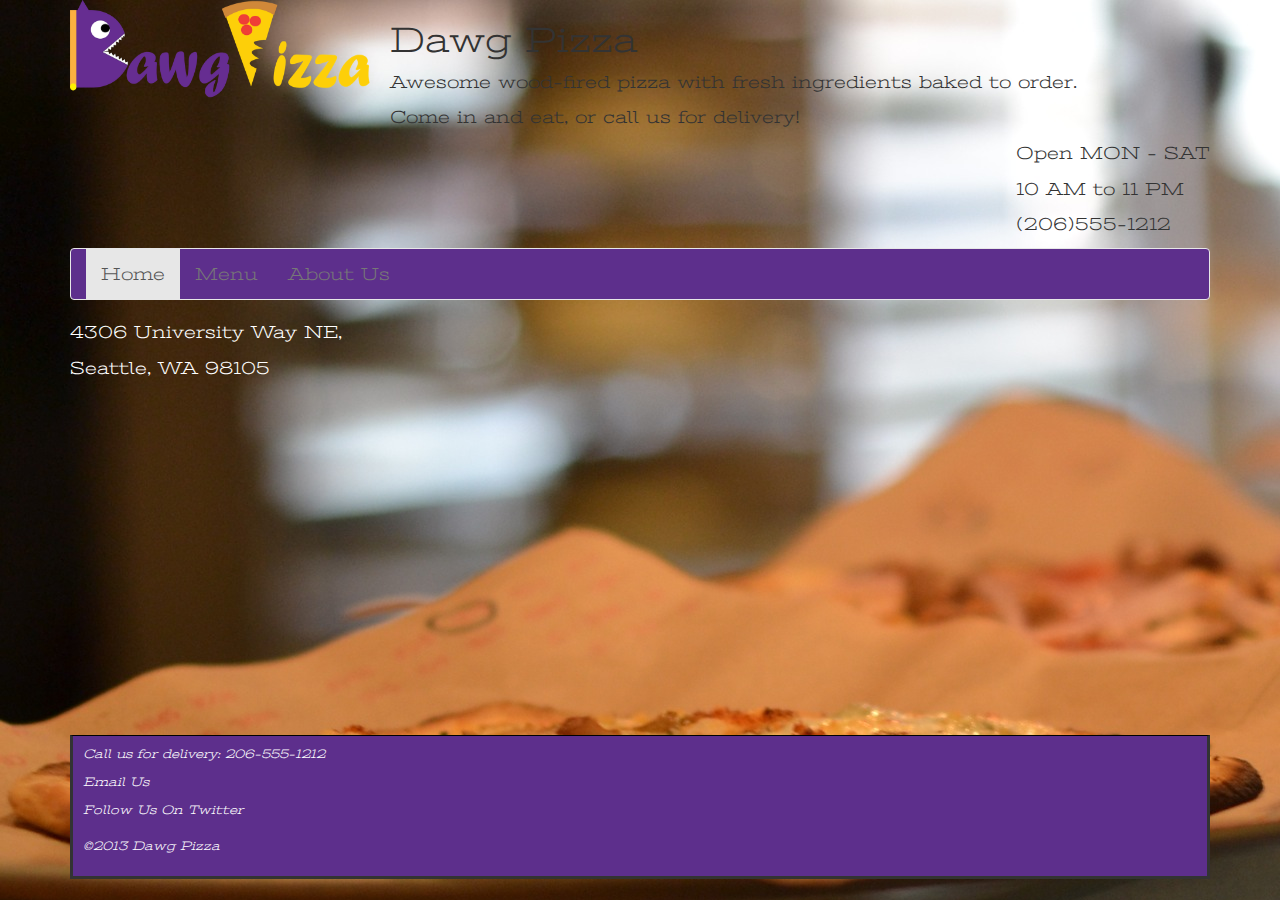
==== index.html @ 91beeb72 "used bootstrap" ====
<!doctype html>
<html>
	<head>
		<meta charset="UTF-8">
		<meta name="description" content="Dawg Pizza">
		<meta name="author" content="ttulga">
		<meta name="viewport" content="width=device-width, intial-scale=1.0">
		<title>Dawg Pizza</title>
		<link rel="shortcut icon" href="img/logo.png">
	
		<!-- hot link to Bootstrap stylesheet -->
   		 <link rel="stylesheet" href="https://netdna.bootstrapcdn.com/bootstrap/3.0.0/css/bootstrap.min.css">
	
		<link rel="stylesheet" href="css/styles.css">
	</head>
	<body>
		<div class="container">
			<header>
				<a href="index.html"><img class="logo" src="img/logo.png" alt="logo"></a>

				<div class="description">
					<h1>Dawg Pizza</h1>
					<p>Awesome wood-fired pizza with fresh ingredients baked to order.</p> 
					<p>Come in and eat, or call us for delivery!</p>
				</div>	

				<div class="hours">
					<p>Open MON - SAT</p> 
					<p>10 AM to 11 PM</p> 
					<p>(206)555-1212</p>
				</div>
			</header>

			<nav class="navbar navbar-default" role="navigation">
                <div class="navbar-header">
                    <button type="button" class="navbar-toggle" data-toggle="collapse" data-target=".dawgpizza-navbar-menu">
                        <span class="sr-only">Toggle Navigation</span>
                        <span class="icon-bar"></span>
                        <span class="icon-bar"></span>
                        <span class="icon-bar"></span>
                    </button>
                </div>

                <div class="collapse navbar-collapse dawgpizza-navbar-menu">
                    <ul class="nav navbar-nav">
                        <li class="active"><a href="index.html">Home</a></li>
                        <li><a href="menu.html">Menu</a></li>
                        <li><a href="about.html">About Us</a></li>                   
                    </ul>
                </div>
            </nav>

			<iframe width="420" height="315" src="//www.youtube.com/embed/HWL__9yDu8I" frameborder="0" allowfullscreen></iframe>

			<address> 
				<p>4306 University Way NE,</p> 
				<p> Seattle, WA 98105</p>
			</address>

			<div class="footer">
				<p>Call us for delivery: 206-555-1212</p>
				<p><a class="hyperlink" href="mailto:dawgpizzaseattle@gmail.com">Email Us</a></p>
				<p><a class="hyperlink" href="twitter.com/DawgPizzaSea">Follow Us On Twitter</a><br><br>&copy;2013 Dawg Pizza</p>
			</div>
		</div>

		<!-- hot links to Bootstrap JavaScript and jQuery (required by Bootstrap) -->
        <script src="https://ajax.googleapis.com/ajax/libs/jquery/1.10.2/jquery.min.js"></script>
        <script src="https://netdna.bootstrapcdn.com/bootstrap/3.0.0/js/bootstrap.min.js"></script>
	</body>
</html>
---- css/styles.css ----
@import url(http://fonts.googleapis.com/css?family=Stint+Ultra+Expanded);

body {
	background-image: url(../img/pizza1.jpg);
	background-repeat: repeat;
	font-family: 'Stint Ultra Expanded', sans-serif;
	font-size: 18px;
}

.container {
}

.navbar {
	background-color: #5D2F8C;
	clear: both;
}

.active {
	background-color: #F0C008;
}

header img {
	float: left;
	width: 300px;
	height: 100px;

}

.hours {
	float: right;
	clear: both;
}

.description {
	float: left;
	margin: 0 auto;
	
	margin-left: 20px;
}

.order {
	width: 30%;
	float: right;
	margin-left: 10px;
	margin-bottom: 10px;
}

address p {
	color: #FFF;
}

iframe {
	float: right;
	margin-bottom: 100px;
}

.footer {
	clear: both;
	border-style:solid;
	border-top:thin double #000;
	font-style: italic;
	font-size: 70%;
	padding: 10px;
	background-color: #5D2F8C;
}

.footer p {
	color: #FFF;
}

.hyperlink {
	text-decoration: none;
	color: #FFF;
}
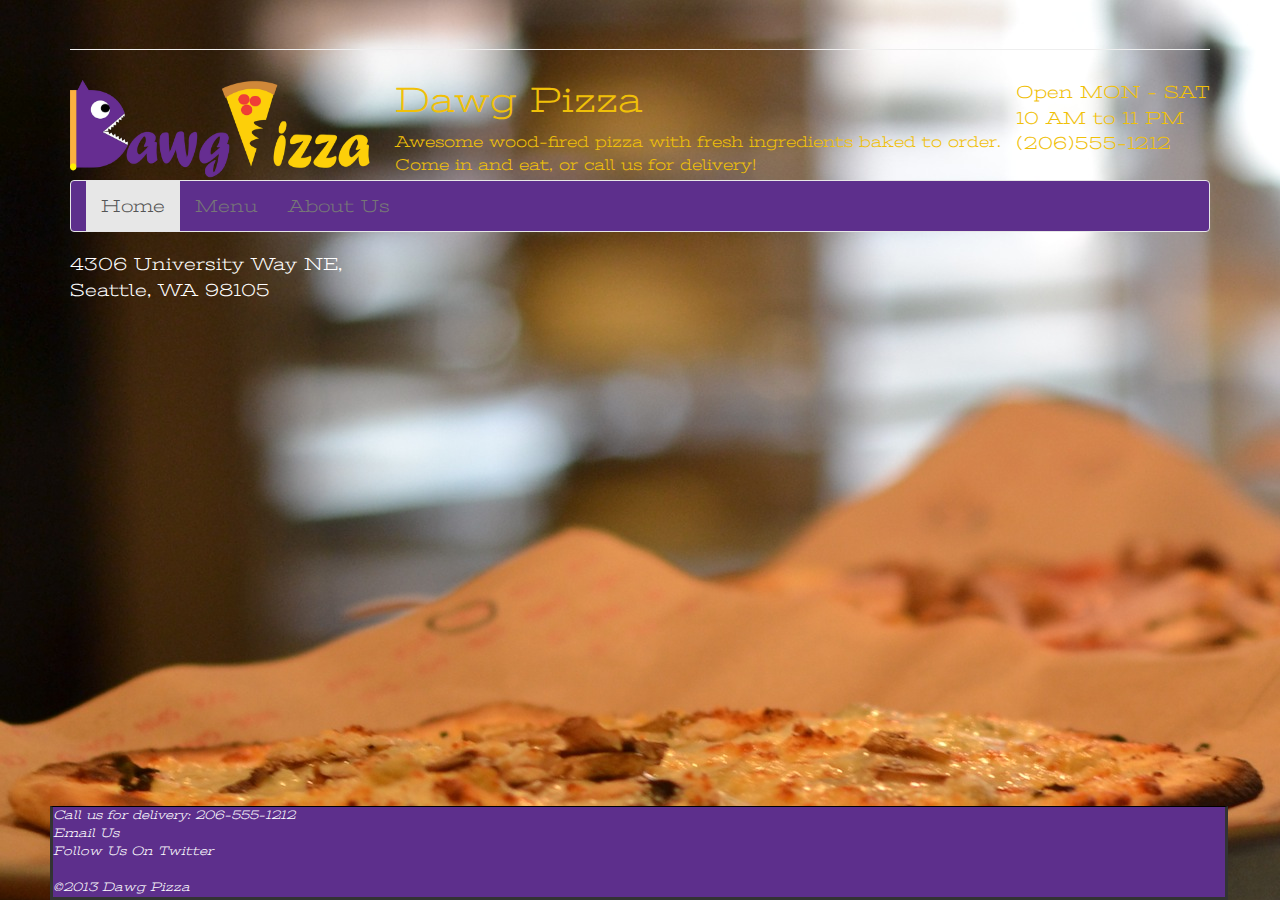
==== commit e5fdc552: "done with content" ====
--- a/index.html
+++ b/index.html
@@ -15,21 +15,21 @@
 	</head>
 	<body>
 		<div class="container">
-			<header>
+			<div class="page-header">	
 				<a href="index.html"><img class="logo" src="img/logo.png" alt="logo"></a>
-
+			
 				<div class="description">
 					<h1>Dawg Pizza</h1>
 					<p>Awesome wood-fired pizza with fresh ingredients baked to order.</p> 
 					<p>Come in and eat, or call us for delivery!</p>
-				</div>	
-
+				</div>
+				
 				<div class="hours">
 					<p>Open MON - SAT</p> 
 					<p>10 AM to 11 PM</p> 
 					<p>(206)555-1212</p>
-				</div>
-			</header>
+				</div>	
+			</div>
 
 			<nav class="navbar navbar-default" role="navigation">
                 <div class="navbar-header">
--- a/css/styles.css
+++ b/css/styles.css
@@ -15,27 +15,31 @@
 	clear: both;
 }
 
-.active {
+/* .navbar li .active {
 	background-color: #F0C008;
-}
+} */
 
-header img {
+.page-header img {
 	float: left;
 	width: 300px;
 	height: 100px;
+	margin-top: 40px;
+}
 
+.page-header {
+	color: #F0C008;
 }
 
 .hours {
 	float: right;
-	clear: both;
+	margin-top: 40px;
 }
 
 .description {
 	float: left;
-	margin: 0 auto;
-	
-	margin-left: 20px;
+	margin-top: 20px;
+	margin-left: 25px;
+	font-size: 90%;
 }
 
 .order {
@@ -45,13 +49,25 @@
 	margin-bottom: 10px;
 }
 
-address p {
+address p,
+.row,
+section,
+.footer p,
+.hyperlink:hover {
 	color: #FFF;
 }
 
-iframe {
+.container iframe {
 	float: right;
 	margin-bottom: 100px;
+}
+
+p {
+	margin: 0px;
+}
+
+.col-md-8 {
+	margin-bottom: 50px;
 }
 
 .footer {
@@ -60,15 +76,15 @@
 	border-top:thin double #000;
 	font-style: italic;
 	font-size: 70%;
-	padding: 10px;
 	background-color: #5D2F8C;
-}
-
-.footer p {
-	color: #FFF;
+	position: fixed;
+	bottom: 0px;
+	left: 50px;
+	width: 92%;
 }
 
 .hyperlink {
 	text-decoration: none;
 	color: #FFF;
-}+}
+
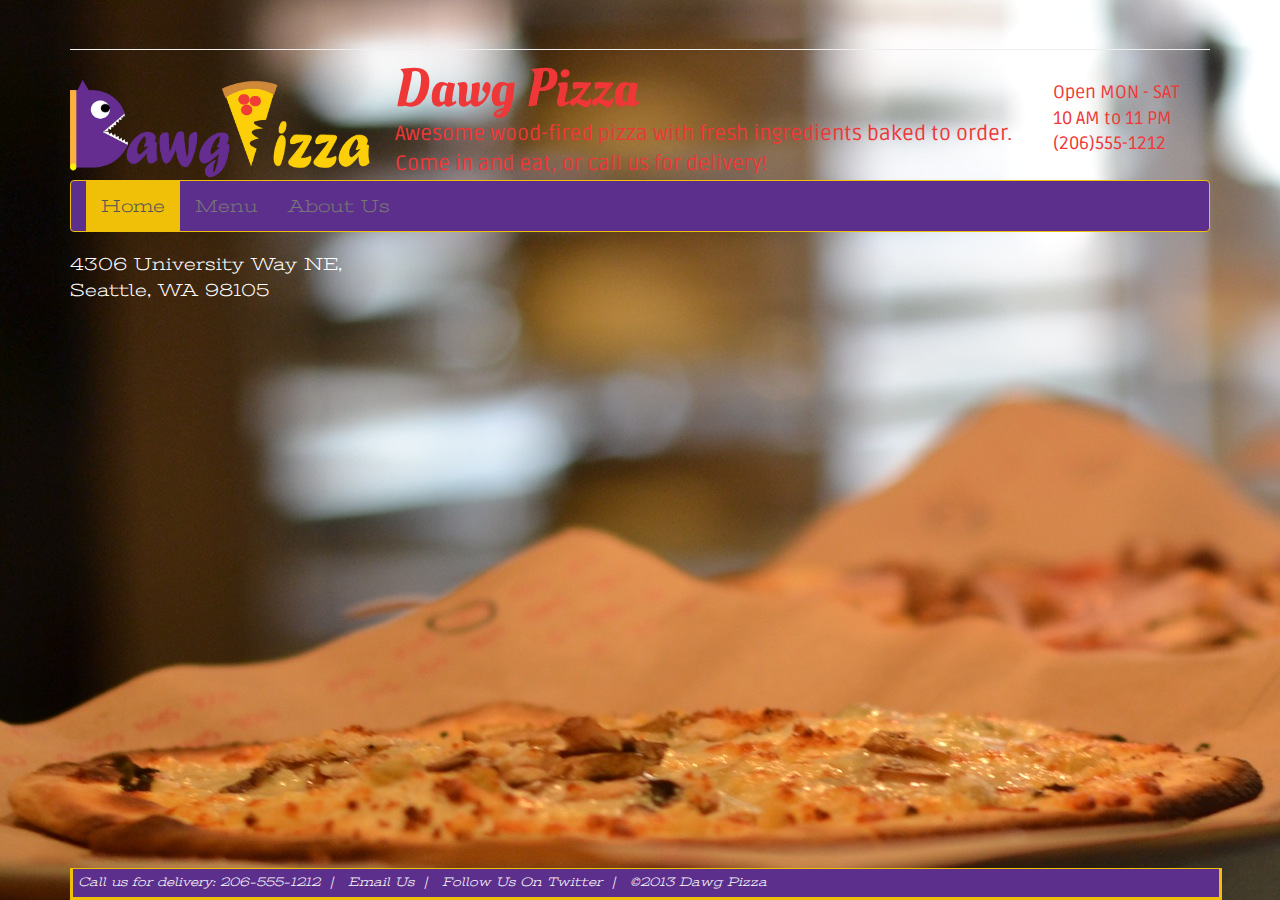
==== commit 5789496d: "done" ====
--- a/index.html
+++ b/index.html
@@ -19,7 +19,7 @@
 				<a href="index.html"><img class="logo" src="img/logo.png" alt="logo"></a>
 			
 				<div class="description">
-					<h1>Dawg Pizza</h1>
+					<h1 tabindex="5">Dawg Pizza</h1>
 					<p>Awesome wood-fired pizza with fresh ingredients baked to order.</p> 
 					<p>Come in and eat, or call us for delivery!</p>
 				</div>
@@ -50,17 +50,20 @@
                 </div>
             </nav>
 
-			<iframe width="420" height="315" src="//www.youtube.com/embed/HWL__9yDu8I" frameborder="0" allowfullscreen></iframe>
+			<iframe width="420" height="315" src="//www.youtube.com/embed/HWL__9yDu8I" allowfullscreen></iframe>
 
 			<address> 
 				<p>4306 University Way NE,</p> 
 				<p> Seattle, WA 98105</p>
 			</address>
 
-			<div class="footer">
-				<p>Call us for delivery: 206-555-1212</p>
-				<p><a class="hyperlink" href="mailto:dawgpizzaseattle@gmail.com">Email Us</a></p>
-				<p><a class="hyperlink" href="twitter.com/DawgPizzaSea">Follow Us On Twitter</a><br><br>&copy;2013 Dawg Pizza</p>
+			<div class="wrapper">
+				<div class="footer">
+					<p>Call us for delivery: 206-555-1212&nbsp;  |   </p>
+					<p><a class="hyperlink" href="mailto:dawgpizzaseattle@gmail.com">Email Us&nbsp;  |   </a></p>
+					<p><a class="hyperlink" href="twitter.com/DawgPizzaSea">Follow Us On Twitter&nbsp;   |   </a></p>
+					<p>&copy;2013 Dawg Pizza</p>
+				</div>
 			</div>
 		</div>
 
--- a/css/styles.css
+++ b/css/styles.css
@@ -1,8 +1,10 @@
 @import url(http://fonts.googleapis.com/css?family=Stint+Ultra+Expanded);
+@import url(http://fonts.googleapis.com/css?family=Oleo+Script:400,700);
+@import url(http://fonts.googleapis.com/css?family=Ruda:400,900);
 
 body {
 	background-image: url(../img/pizza1.jpg);
-	background-repeat: repeat;
+	background-attachment: fixed;
 	font-family: 'Stint Ultra Expanded', sans-serif;
 	font-size: 18px;
 }
@@ -15,9 +17,13 @@
 	clear: both;
 }
 
-/* .navbar li .active {
-	background-color: #F0C008;
-} */
+.active a {
+	background-color: #F0C008 !important;
+} 
+
+.navbar {
+	border-color: #F0C008 !important;
+}
 
 .page-header img {
 	float: left;
@@ -27,19 +33,31 @@
 }
 
 .page-header {
-	color: #F0C008;
+	font-family: 'Ruda', sans-serif;
+	color: #EF3737;
 }
 
 .hours {
 	float: right;
 	margin-top: 40px;
+	margin-right: 30px;
 }
 
 .description {
 	float: left;
 	margin-top: 20px;
 	margin-left: 25px;
-	font-size: 90%;
+}
+
+.description h1 {
+	font-family: 'Oleo Script', sans-serif;
+	font-size: 300%;
+	margin-bottom: 0px;
+	margin-top: 0px;
+}
+
+.description p {
+	font-size: 115%;
 }
 
 .order {
@@ -60,6 +78,7 @@
 .container iframe {
 	float: right;
 	margin-bottom: 100px;
+	border: 0px;
 }
 
 p {
@@ -70,17 +89,29 @@
 	margin-bottom: 50px;
 }
 
+.wrapper {
+	width: 90%;
+	max-width: 1170px;
+	margin-left: auto;
+	margin-right: auto;
+	position: fixed;
+	bottom: 0px;
+}
 .footer {
 	clear: both;
 	border-style:solid;
-	border-top:thin double #000;
+	border-top:thin double;
+	border-color: #F0C008;
 	font-style: italic;
 	font-size: 70%;
 	background-color: #5D2F8C;
-	position: fixed;
-	bottom: 0px;
-	left: 50px;
-	width: 92%;
+	position: relative;
+	width: 100%;
+}
+
+.footer p {
+	display: inline-block;
+	padding: 5px;
 }
 
 .hyperlink {
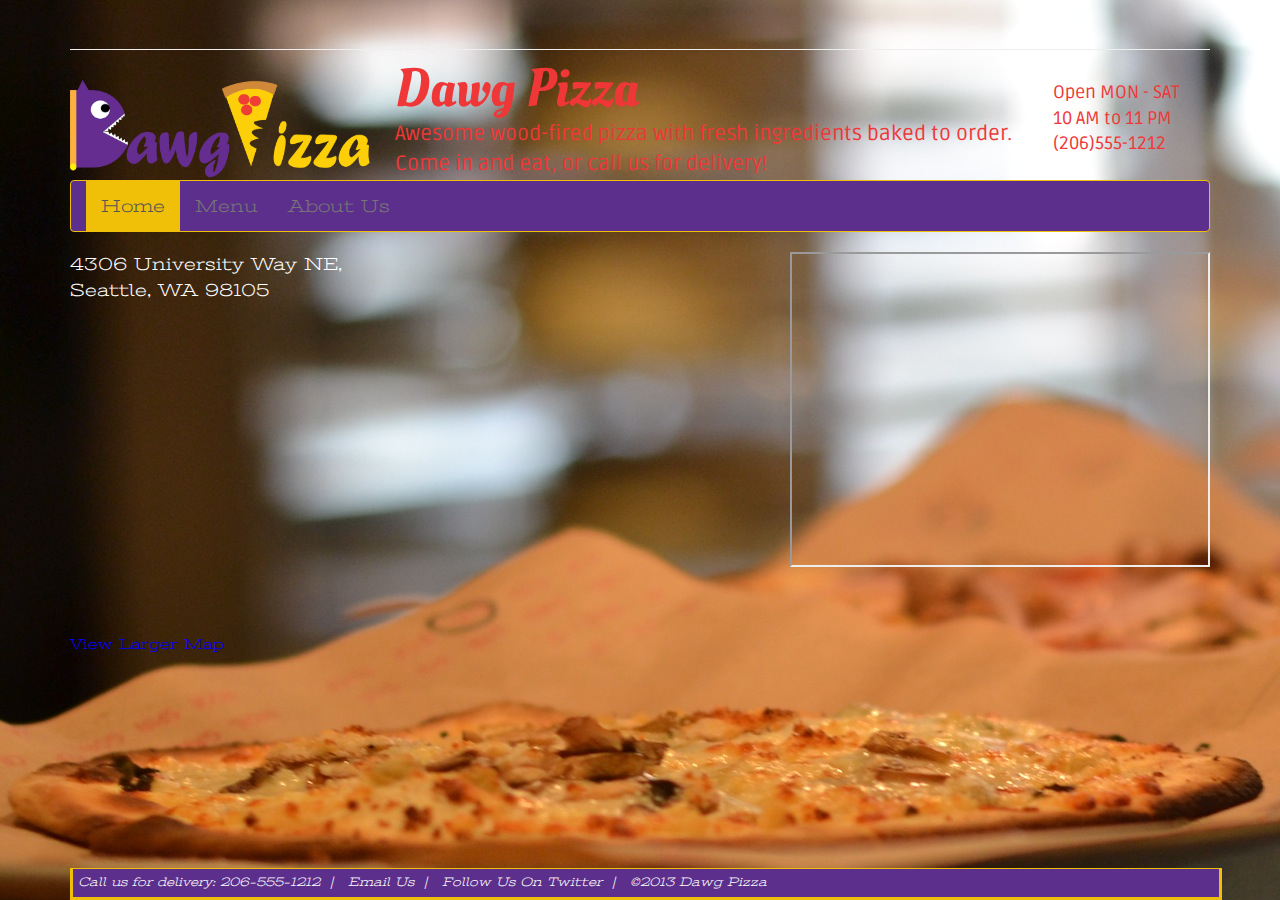
==== commit 4b5dc3eb: "maps" ====
--- a/index.html
+++ b/index.html
@@ -50,12 +50,18 @@
                 </div>
             </nav>
 
-			<iframe width="420" height="315" src="//www.youtube.com/embed/HWL__9yDu8I" allowfullscreen></iframe>
+            <div class="video">
+				<iframe width="420" height="315" src="//www.youtube.com/embed/HWL__9yDu8I" allowfullscreen></iframe>
+			</div>
 
 			<address> 
 				<p>4306 University Way NE,</p> 
 				<p> Seattle, WA 98105</p>
 			</address>
+
+			<div class="map">
+				<iframe width="300" height="300" frameborder="0" scrolling="no" marginheight="0" marginwidth="0" src="https://maps.google.com/maps?f=q&amp;source=s_q&amp;hl=en&amp;geocode=&amp;q=4306+University+Way+NE,+Seattle,+WA+98105&amp;aq=&amp;sll=47.670993,-122.344752&amp;sspn=0.579358,0.621414&amp;ie=UTF8&amp;hq=&amp;hnear=4306+University+Way+NE,+Seattle,+Washington+98105&amp;t=m&amp;ll=47.660011,-122.312851&amp;spn=0.017343,0.025749&amp;z=14&amp;iwloc=A&amp;output=embed"></iframe><br /><small><a href="https://maps.google.com/maps?f=q&amp;source=embed&amp;hl=en&amp;geocode=&amp;q=4306+University+Way+NE,+Seattle,+WA+98105&amp;aq=&amp;sll=47.670993,-122.344752&amp;sspn=0.579358,0.621414&amp;ie=UTF8&amp;hq=&amp;hnear=4306+University+Way+NE,+Seattle,+Washington+98105&amp;t=m&amp;ll=47.660011,-122.312851&amp;spn=0.017343,0.025749&amp;z=14&amp;iwloc=A" style="color:#0000FF;text-align:left">View Larger Map</a></small>
+			</div>
 
 			<div class="wrapper">
 				<div class="footer">
--- a/css/styles.css
+++ b/css/styles.css
@@ -32,6 +32,9 @@
 	margin-top: 40px;
 }
 
+:focus {
+	color: blue;
+}
 .page-header {
 	font-family: 'Ruda', sans-serif;
 	color: #EF3737;
@@ -75,14 +78,23 @@
 	color: #FFF;
 }
 
-.container iframe {
+.video {
 	float: right;
-	margin-bottom: 100px;
 	border: 0px;
 }
 
+
+
 p {
 	margin: 0px;
+}
+
+dt {
+	font-size: 150%;
+}
+
+dd {
+	font-size: 120%;
 }
 
 .col-md-8 {
@@ -114,6 +126,11 @@
 	padding: 5px;
 }
 
+small {
+	text-decoration: none;
+	color: #FFF;
+}
+
 .hyperlink {
 	text-decoration: none;
 	color: #FFF;
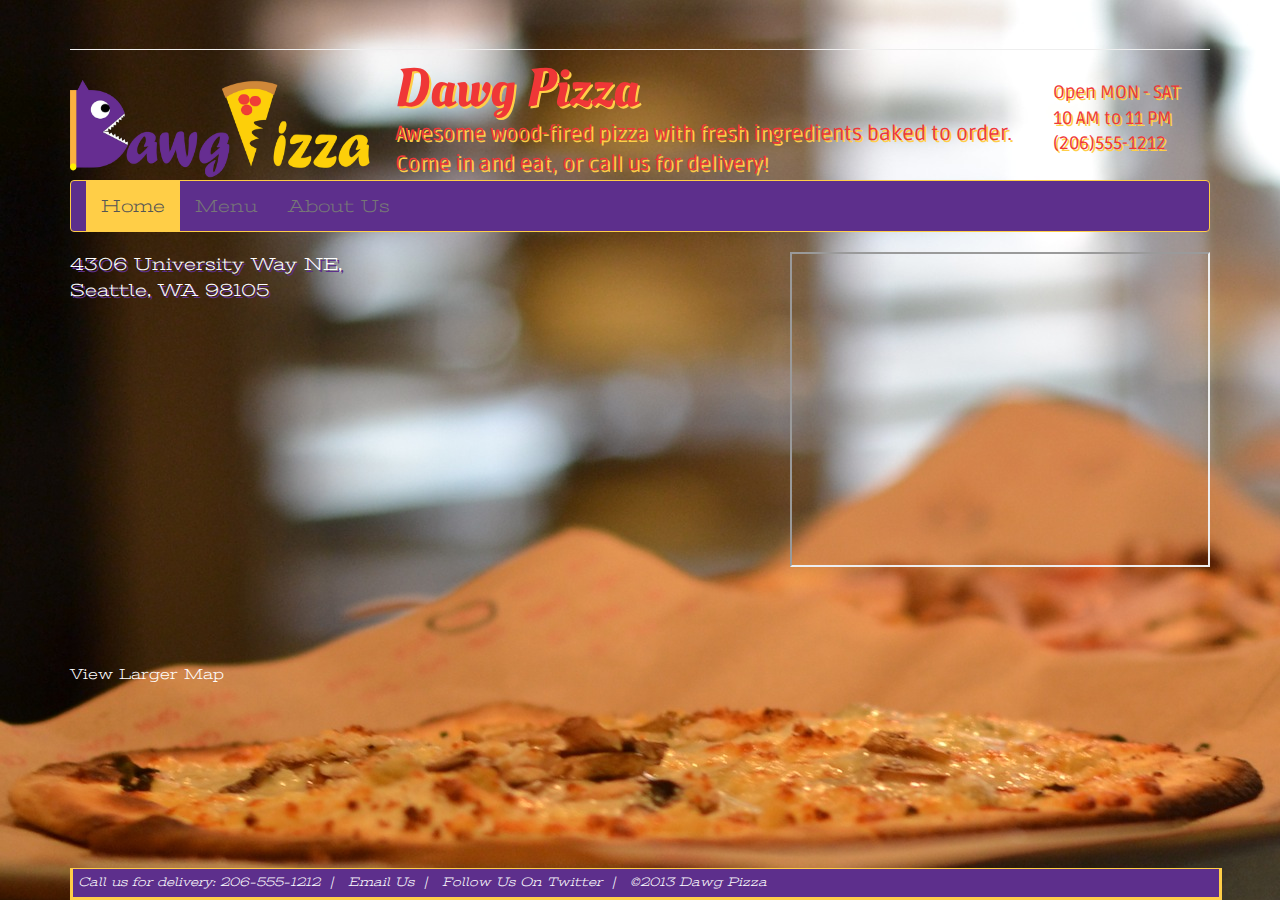
==== commit fdccd401: "textshadow" ====
--- a/index.html
+++ b/index.html
@@ -60,7 +60,7 @@
 			</address>
 
 			<div class="map">
-				<iframe width="300" height="300" frameborder="0" scrolling="no" marginheight="0" marginwidth="0" src="https://maps.google.com/maps?f=q&amp;source=s_q&amp;hl=en&amp;geocode=&amp;q=4306+University+Way+NE,+Seattle,+WA+98105&amp;aq=&amp;sll=47.670993,-122.344752&amp;sspn=0.579358,0.621414&amp;ie=UTF8&amp;hq=&amp;hnear=4306+University+Way+NE,+Seattle,+Washington+98105&amp;t=m&amp;ll=47.660011,-122.312851&amp;spn=0.017343,0.025749&amp;z=14&amp;iwloc=A&amp;output=embed"></iframe><br /><small><a href="https://maps.google.com/maps?f=q&amp;source=embed&amp;hl=en&amp;geocode=&amp;q=4306+University+Way+NE,+Seattle,+WA+98105&amp;aq=&amp;sll=47.670993,-122.344752&amp;sspn=0.579358,0.621414&amp;ie=UTF8&amp;hq=&amp;hnear=4306+University+Way+NE,+Seattle,+Washington+98105&amp;t=m&amp;ll=47.660011,-122.312851&amp;spn=0.017343,0.025749&amp;z=14&amp;iwloc=A" style="color:#0000FF;text-align:left">View Larger Map</a></small>
+				<iframe width="300" height="300" frameborder="0" scrolling="no" marginheight="0" marginwidth="0" src="https://maps.google.com/maps?f=q&amp;source=s_q&amp;hl=en&amp;geocode=&amp;q=4306+University+Way+NE,+Seattle,+WA+98105&amp;aq=&amp;sll=47.670993,-122.344752&amp;sspn=0.579358,0.621414&amp;ie=UTF8&amp;hq=&amp;hnear=4306+University+Way+NE,+Seattle,+Washington+98105&amp;t=m&amp;ll=47.660011,-122.312851&amp;spn=0.017343,0.025749&amp;z=14&amp;iwloc=A&amp;output=embed"></iframe><br /><small><a href="https://maps.google.com/maps?f=q&amp;source=embed&amp;hl=en&amp;geocode=&amp;q=4306+University+Way+NE,+Seattle,+WA+98105&amp;aq=&amp;sll=47.670993,-122.344752&amp;sspn=0.579358,0.621414&amp;ie=UTF8&amp;hq=&amp;hnear=4306+University+Way+NE,+Seattle,+Washington+98105&amp;t=m&amp;ll=47.660011,-122.312851&amp;spn=0.017343,0.025749&amp;z=14&amp;iwloc=A" style="color:#FFF;text-align:left">View Larger Map</a></small>
 			</div>
 
 			<div class="wrapper">
--- a/css/styles.css
+++ b/css/styles.css
@@ -9,21 +9,19 @@
 	font-size: 18px;
 }
 
-.container {
-}
-
 .navbar {
 	background-color: #5D2F8C;
 	clear: both;
+	border-color: #FFCE47!important;
 }
 
 .active a {
-	background-color: #F0C008 !important;
+	background-color: #FFCE47 !important;
 } 
 
-.navbar {
-	border-color: #F0C008 !important;
-}
+/*.navbar li a {
+	color: #FFCE47 !important;
+} */
 
 .page-header img {
 	float: left;
@@ -38,6 +36,7 @@
 .page-header {
 	font-family: 'Ruda', sans-serif;
 	color: #EF3737;
+	text-shadow: 2px 2px #FFCE47;
 }
 
 .hours {
@@ -72,6 +71,7 @@
 
 address p,
 .row,
+dl,
 section,
 .footer p,
 .hyperlink:hover {
@@ -82,8 +82,6 @@
 	float: right;
 	border: 0px;
 }
-
-
 
 p {
 	margin: 0px;
@@ -97,8 +95,15 @@
 	font-size: 120%;
 }
 
-.col-md-8 {
+.row,
+.about-content,
+address {
 	margin-bottom: 50px;
+	text-shadow: 2px 2px #5D2F8C;
+}
+
+.map {
+	margin-bottom: 100px;
 }
 
 .wrapper {
@@ -113,7 +118,7 @@
 	clear: both;
 	border-style:solid;
 	border-top:thin double;
-	border-color: #F0C008;
+	border-color: #FFCE47;
 	font-style: italic;
 	font-size: 70%;
 	background-color: #5D2F8C;
@@ -134,5 +139,4 @@
 .hyperlink {
 	text-decoration: none;
 	color: #FFF;
-}
-
+}